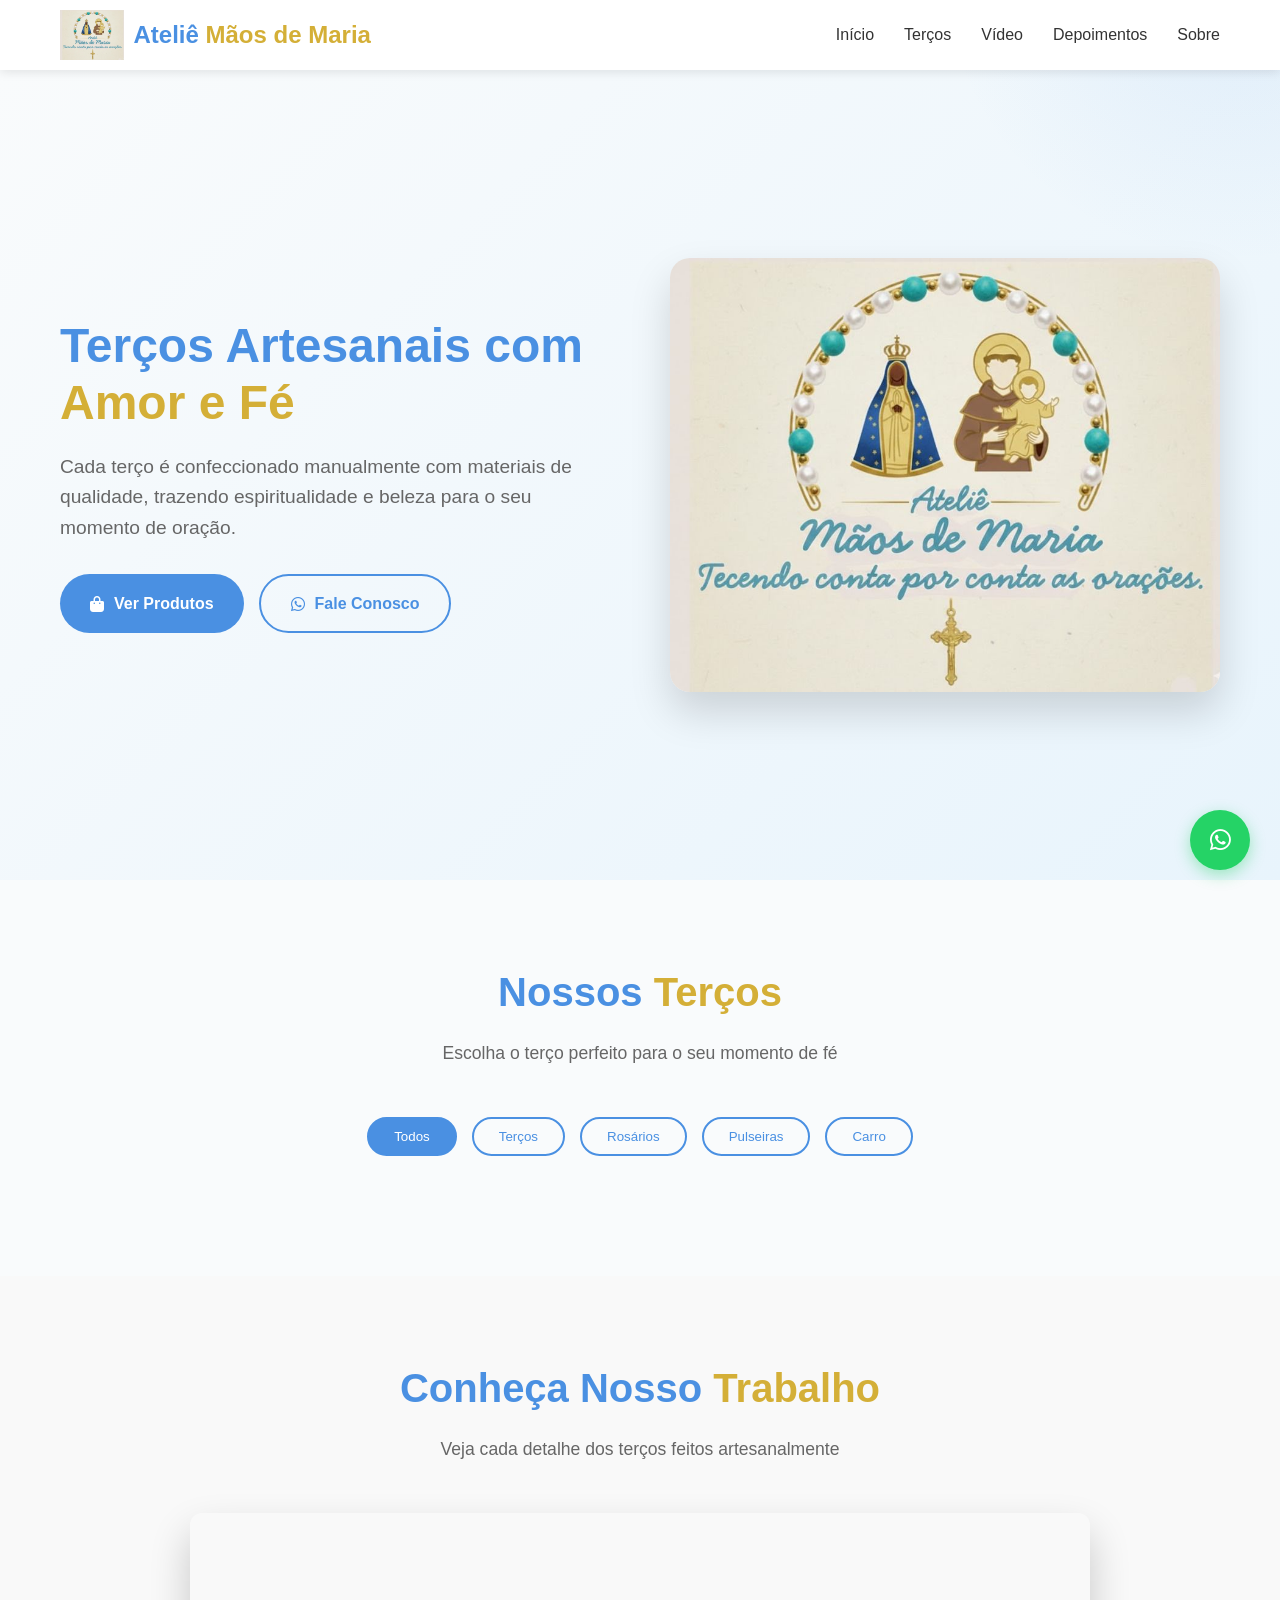
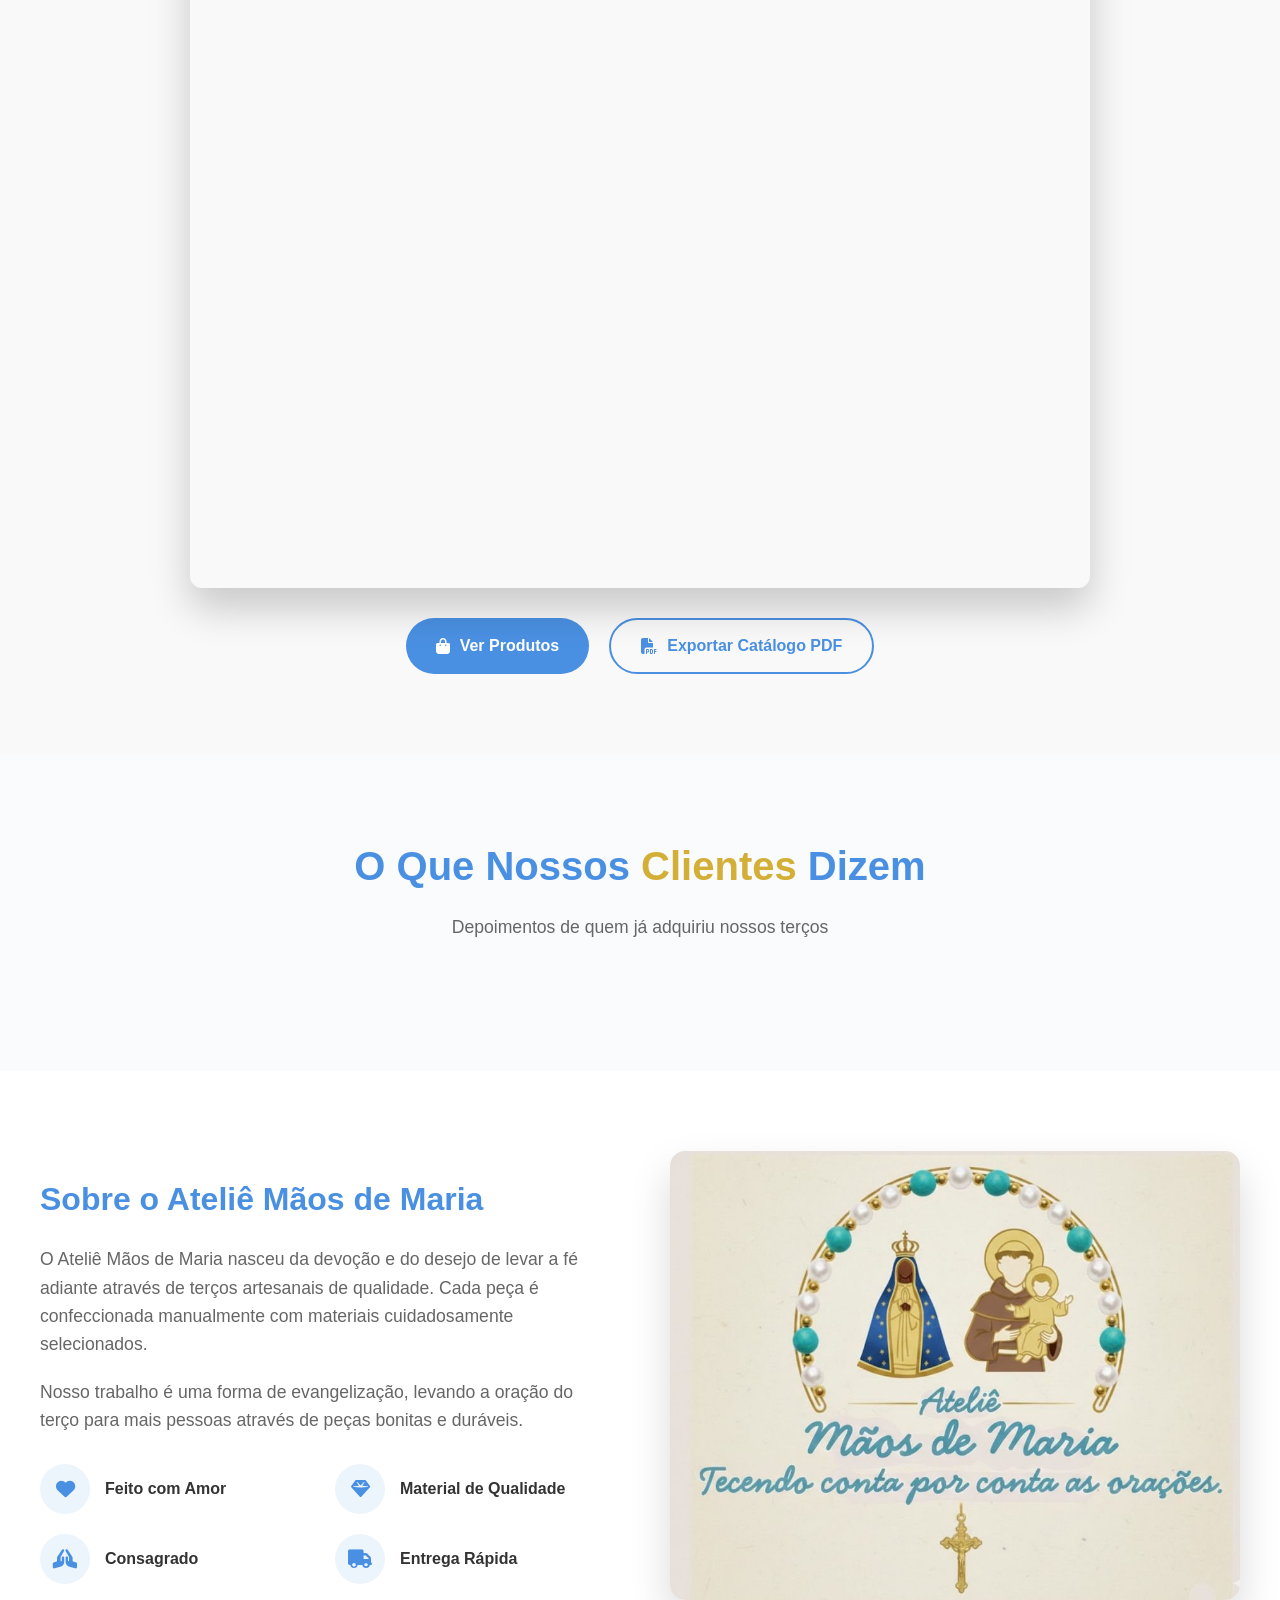
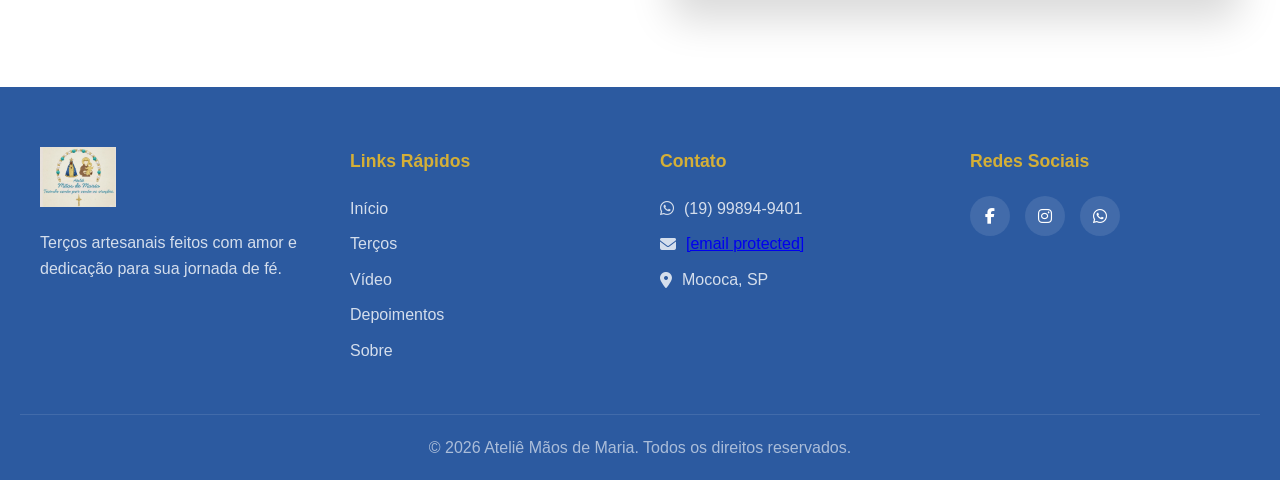
==== index.html @ 188af602 "ajustado video" ====
<!DOCTYPE html>
<html lang="pt-BR">
<head>
    <meta charset="UTF-8">
    <meta name="viewport" content="width=device-width, initial-scale=1.0">

    <link rel="manifest" href="manifest.json">
    <meta name="theme-color" content="#4a90e2">

    <title>Ateliê Mãos de Maria - Terços Artesanais</title>
    <meta name="description" content="Ateliê Mãos de Maria - Terços artesanais feitos com amor e dedicação. Terços, rosários, pulseiras e terços para carro.">

    <!-- Font Awesome -->
    <link rel="stylesheet" href="https://cdnjs.cloudflare.com/ajax/libs/font-awesome/6.4.0/css/all.min.css">

    <!-- CSS -->
    <link rel="stylesheet" href="css/style.css">
</head>
<body>

    <!-- ========================================
         MENU FIXO
         ======================================== -->
    <nav class="navbar">
        <div class="navbar-container">
            <a href="#" class="logo">
                <img src="images/logo-maos-de-maria.jpg" alt="Mãos de Maria">
                <span class="logo-text">Ateliê <span>Mãos de Maria</span></span>
            </a>

            <ul class="nav-menu">
                <li><a href="#inicio">Início</a></li>
                <li><a href="#produtos">Terços</a></li>
                <li><a href="#video">Vídeo</a></li>
                <li><a href="#depoimentos">Depoimentos</a></li>
                <li><a href="#sobre">Sobre</a></li>
            </ul>

            <div class="menu-toggle">
                <span></span>
                <span></span>
                <span></span>
            </div>
        </div>
    </nav>

    <!-- ========================================
         HERO SECTION
         ======================================== -->
    <section id="inicio" class="hero">
        <div class="hero-container">
            <div class="hero-content">
                <h1>Terços Artesanais com <span>Amor e Fé</span></h1>
                <p>Cada terço é confeccionado manualmente com materiais de qualidade,
                   trazendo espiritualidade e beleza para o seu momento de oração.</p>
                <div class="hero-buttons">
                    <a href="#produtos" class="btn btn-primary">
                        <i class="fas fa-shopping-bag"></i> Ver Produtos
                    </a>
                    <a href="https://wa.me/5519998949401" target="_blank" class="btn btn-secondary">
                        <i class="fab fa-whatsapp"></i> Fale Conosco
                    </a>
                </div>
            </div>
            <div class="hero-image">
                <img src="images/logo-maos-de-maria.jpg" alt="Ateliê Mãos de Maria">
            </div>
        </div>
    </section>

    <!-- ========================================
         SEÇÃO PRODUTOS
         ======================================== -->
    <section id="produtos" class="section">
        <div class="container">
            <div class="section-header">
                <h2>Nossos <span>Terços</span></h2>
                <p>Escolha o terço perfeito para o seu momento de fé</p>
            </div>

            <!-- Filtros -->
            <div class="filtros">
                <button class="filtro-btn active" data-filtro="todos">Todos</button>
                <button class="filtro-btn" data-filtro="tercos">Terços</button>
                <button class="filtro-btn" data-filtro="rosarios">Rosários</button>
                <button class="filtro-btn" data-filtro="pulseiras">Pulseiras</button>
                <button class="filtro-btn" data-filtro="carro">Carro</button>
            </div>

            <!-- Grid de Produtos -->
            <div class="produtos-grid" id="produtos-grid">
                <!-- Produtos carregados via JavaScript -->
            </div>
        </div>
    </section>

    <!-- ========================================
         SEÇÃO VÍDEO
         ======================================== -->
    <section id="video" class="video-section">
        <div class="container">
            <div class="section-header">
                <h2>Conheça Nosso <span>Trabalho</span></h2>
                <p>Veja cada detalhe dos terços feitos artesanalmente</p>
            </div>

            <div class="video-wrapper" style="position:relative;padding-bottom:56.25%;height:0;overflow:hidden;border-radius:12px;box-shadow:0 20px 40px rgba(0,0,0,0.2)">
                <iframe
                    src="https://www.youtube.com/embed/1LMLt5HYegs"
                    title="Ateliê Mãos de Maria"
                    frameborder="0"
                    allow="accelerometer; autoplay; clipboard-write; encrypted-media; gyroscope; picture-in-picture"
                    allowfullscreen
                    style="position:absolute;top:0;left:0;width:100%;height:100%;border-radius:12px">
                </iframe>
            </div>

            <div class="botoes-video">
                <a href="#produtos" class="btn btn-primary">
                    <i class="fas fa-shopping-bag"></i> Ver Produtos
                </a>
                <button onclick="exportarPDF()" class="btn btn-secondary">
                    <i class="fas fa-file-pdf"></i> Exportar Catálogo PDF
                </button>
            </div>
        </div>
    </section>

    <!-- ========================================
         SEÇÃO DEPOIMENTOS
         ======================================== -->
    <section id="depoimentos" class="section">
        <div class="container">
            <div class="section-header">
                <h2>O Que Nossos <span>Clientes</span> Dizem</h2>
                <p>Depoimentos de quem já adquiriu nossos terços</p>
            </div>
            <div class="depoimentos-grid" id="depoimentos-grid"></div>
        </div>
    </section>

    <!-- ========================================
         SEÇÃO SOBRE
         ======================================== -->
    <section id="sobre" class="section sobre-section">
        <div class="container">
            <div class="sobre-content">
                <div class="sobre-texto">
                    <h3>Sobre o Ateliê Mãos de Maria</h3>
                    <p>O Ateliê Mãos de Maria nasceu da devoção e do desejo de levar a fé adiante
                       através de terços artesanais de qualidade. Cada peça é confeccionada
                       manualmente com materiais cuidadosamente selecionados.</p>
                    <p>Nosso trabalho é uma forma de evangelização, levando a oração do terço
                       para mais pessoas através de peças bonitas e duráveis.</p>

                    <div class="sobre-valores">
                        <div class="valor-item">
                            <div class="valor-icon"><i class="fas fa-heart"></i></div>
                            <h4>Feito com Amor</h4>
                        </div>
                        <div class="valor-item">
                            <div class="valor-icon"><i class="fas fa-gem"></i></div>
                            <h4>Material de Qualidade</h4>
                        </div>
                        <div class="valor-item">
                            <div class="valor-icon"><i class="fas fa-hands-praying"></i></div>
                            <h4>Consagrado</h4>
                        </div>
                        <div class="valor-item">
                            <div class="valor-icon"><i class="fas fa-truck"></i></div>
                            <h4>Entrega Rápida</h4>
                        </div>
                    </div>
                </div>
                <div class="sobre-imagem">
                    <img src="images/logo-maos-de-maria.jpg" alt="Ateliê Mãos de Maria">
                </div>
            </div>
        </div>
    </section>

    <!-- ========================================
         FOOTER
         ======================================== -->
    <footer class="footer">
        <div class="footer-content">
            <div class="footer-logo">
                <img src="images/logo-maos-de-maria.jpg" alt="Mãos de Maria">
                <p>Terços artesanais feitos com amor e dedicação para sua jornada de fé.</p>
            </div>
            <div class="footer-links">
                <h4>Links Rápidos</h4>
                <ul>
                    <li><a href="#inicio">Início</a></li>
                    <li><a href="#produtos">Terços</a></li>
                    <li><a href="#video">Vídeo</a></li>
                    <li><a href="#depoimentos">Depoimentos</a></li>
                    <li><a href="#sobre">Sobre</a></li>
                </ul>
            </div>
            <div class="footer-contato">
                <h4>Contato</h4>
                <p><i class="fab fa-whatsapp"></i> (19) 99894-9401</p>
                <p><i class="fas fa-envelope"></i> <a href="/cdn-cgi/l/email-protection" class="__cf_email__" data-cfemail="28495c4549475b4c4d45495a4149684f45494144064b4745">[email&#160;protected]</a></p>
                <p><i class="fas fa-map-marker-alt"></i> Mococa, SP</p>
            </div>
            <div class="footer-social">
                <h4>Redes Sociais</h4>
                <div class="social-links">
                    <a href="#" target="_blank"><i class="fab fa-facebook-f"></i></a>
                    <a href="#" target="_blank"><i class="fab fa-instagram"></i></a>
                    <a href="https://wa.me/5519998949401" target="_blank"><i class="fab fa-whatsapp"></i></a>
                </div>
            </div>
        </div>
        <div class="footer-bottom">
            <p>&copy; 2026 Ateliê Mãos de Maria. Todos os direitos reservados.</p>
        </div>
    </footer>

    <!-- WhatsApp flutuante -->
    <a href="https://wa.me/5519998949401" target="_blank" class="whatsapp-float">
        <i class="fab fa-whatsapp"></i>
    </a>

    <!-- Modal zoom produto -->
    <div class="modal" id="modal">
        <div class="modal-content">
            <button class="modal-close">
                <i class="fas fa-times"></i>
            </button>
            <img src="" alt="" id="modal-img">
            <div class="modal-info">
                <h3 id="modal-titulo"></h3>
                <p id="modal-preco"></p>
            </div>
        </div>
    </div>

    <!-- ========================================
         SCRIPTS — apenas estes dois!
         =============
---- css/style.css ----
/* ========================================
   ATELIÊ MÃOS DE MARIA - ESTILOS COMPLETOS
   ======================================== */

/* Variáveis CSS */
:root {
    --azul-mariano: #4a90e2;
    --azul-escuro: #2c5aa0;
    --dourado: #d4af37;
    --dourado-escuro: #b8960c;
    --fundo-claro: #f9fbfc;
    --branco: #ffffff;
    --texto-escuro: #333333;
    --texto-claro: #666666;
    --sombra: rgba(0, 0, 0, 0.1);
    --transicao: all 0.3s ease;
}

/* Reset e Base */
* {
    margin: 0;
    padding: 0;
    box-sizing: border-box;
}

html { scroll-behavior: smooth; }

body {
    font-family: 'Segoe UI', Tahoma, Geneva, Verdana, sans-serif;
    background-color: var(--fundo-claro);
    color: var(--texto-escuro);
    line-height: 1.6;
}

/* ========================================
   MENU FIXO
   ======================================== */
.navbar {
    position: fixed;
    top: 0; left: 0;
    width: 100%;
    background: var(--branco);
    box-shadow: 0 2px 10px var(--sombra);
    z-index: 1000;
    transition: var(--transicao);
}

.navbar-container {
    max-width: 1200px;
    margin: 0 auto;
    padding: 0 20px;
    display: flex;
    justify-content: space-between;
    align-items: center;
    height: 70px;
}

.logo {
    display: flex;
    align-items: center;
    gap: 10px;
    text-decoration: none;
}

.logo img { height: 50px; width: auto; }

.logo-text {
    font-size: 1.5rem;
    font-weight: 700;
    color: var(--azul-mariano);
}

.logo-text span { color: var(--dourado); }

.nav-menu {
    display: flex;
    list-style: none;
    gap: 30px;
}

.nav-menu a {
    text-decoration: none;
    color: var(--texto-escuro);
    font-weight: 500;
    transition: var(--transicao);
    position: relative;
}

.nav-menu a::after {
    content: '';
    position: absolute;
    bottom: -5px; left: 0;
    width: 0; height: 2px;
    background: var(--dourado);
    transition: var(--transicao);
}

.nav-menu a:hover { color: var(--azul-mariano); }
.nav-menu a:hover::after { width: 100%; }

.menu-toggle {
    display: none;
    flex-direction: column;
    cursor: pointer;
    gap: 5px;
}

.menu-toggle span {
    width: 25px; height: 3px;
    background: var(--azul-mariano);
    transition: var(--transicao);
}

/* ========================================
   BOTÕES GERAIS
   ======================================== */
.btn {
    padding: 15px 30px;
    border-radius: 50px;
    text-decoration: none;
    font-weight: 600;
    transition: var(--transicao);
    display: inline-flex;
    align-items: center;
    gap: 10px;
    cursor: pointer;
    border: none;
    font-size: 1rem;
}

.btn-primary {
    background: var(--azul-mariano);
    color: var(--branco);
}

.btn-primary:hover {
    background: var(--azul-escuro);
    transform: translateY(-3px);
    box-shadow: 0 10px 20px rgba(74, 144, 226, 0.3);
}

.btn-secondary {
    background: transparent;
    color: var(--azul-mariano);
    border: 2px solid var(--azul-mariano);
}

.btn-secondary:hover {
    background: var(--azul-mariano);
    color: var(--branco);
}

.btn-dourado { background: var(--dourado); color: var(--branco); }
.btn-dourado:hover { background: var(--dourado-escuro); }

/* ========================================
   HERO SECTION
   ======================================== */
.hero {
    margin-top: 70px;
    min-height: 90vh;
    display: flex;
    align-items: center;
    justify-content: center;
    background: linear-gradient(135deg, var(--fundo-claro) 0%, #e8f4fc 100%);
    position: relative;
    overflow: hidden;
}

.hero::before {
    content: '';
    position: absolute;
    top: -50%; right: -20%;
    width: 600px; height: 600px;
    background: radial-gradient(circle, rgba(74, 144, 226, 0.1) 0%, transparent 70%);
    border-radius: 50%;
}

.hero-container {
    max-width: 1200px;
    margin: 0 auto;
    padding: 40px 20px;
    display: grid;
    grid-template-columns: 1fr 1fr;
    gap: 60px;
    align-items: center;
}

.hero-content { z-index: 1; }

.hero-content h1 {
    font-size: 3rem;
    color: var(--azul-mariano);
    margin-bottom: 20px;
    line-height: 1.2;
}

.hero-content h1 span { color: var(--dourado); }

.hero-content p {
    font-size: 1.2rem;
    color: var(--texto-claro);
    margin-bottom: 30px;
}

.hero-buttons {
    display: flex;
    gap: 15px;
    flex-wrap: wrap;
}

.hero-image {
    display: flex;
    justify-content: center;
    align-items: center;
    z-index: 1;
}

.hero-image img {
    max-width: 100%;
    height: auto;
    border-radius: 20px;
    box-shadow: 0 20px 40px rgba(0, 0, 0, 0.15);
}

/* ========================================
   SEÇÕES GERAIS
   ======================================== */
.section { padding: 80px 20px; }

.section-header {
    text-align: center;
    margin-bottom: 50px;
}

.section-header h2 {
    font-size: 2.5rem;
    color: var(--azul-mariano);
    margin-bottom: 15px;
}

.section-header h2 span { color: var(--dourado); }

.section-header p {
    color: var(--texto-claro);
    font-size: 1.1rem;
}

.container {
    max-width: 1200px;
    margin: 0 auto;
}

/* ========================================
   FILTROS
   ======================================== */
.filtros {
    display: flex;
    justify-content: center;
    gap: 15px;
    margin-bottom: 40px;
    flex-wrap: wrap;
}

.filtro-btn {
    padding: 10px 25px;
    border: 2px solid var(--azul-mariano);
    background: transparent;
    color: var(--azul-mariano);
    border-radius: 30px;
    cursor: pointer;
    transition: var(--transicao);
    font-weight: 500;
}

.filtro-btn:hover,
.filtro-btn.active {
    background: var(--azul-mariano);
    color: var(--branco);
}

/* ========================================
   GRID DE PRODUTOS
   ======================================== */
.produtos-grid {
    display: grid;
    grid-template-columns: repeat(3, 1fr);
    gap: 25px;
    margin-top: 30px;
}

@media (max-width: 900px) {
    .produtos-grid { grid-template-columns: repeat(2, 1fr); }
}

@media (max-width: 500px) {
    .produtos-grid { grid-template-columns: 1fr; }
}

.produto-card {
    background: white;
    border-radius: 12px;
    overflow: hidden;
    box-shadow: 0 5px 15px rgba(0,0,0,0.1);
    transition: 0.3s;
    text-align: center;
}

.produto-card:hover { transform: translateY(-5px); }

.produto-imagem {
    position: relative;
    height: 220px;
    overflow: hidden;
}

.produto-imagem img {
    width: 100%;
    height: 100%;
    object-fit: cover;
    display: block;
    transition: var(--transicao);
}

.produto-card:hover .produto-imagem img { transform: scale(1.05); }

.produto-overlay {
    position: absolute;
    top: 0; left: 0;
    width: 100%; height: 100%;
    background: rgba(74, 144, 226, 0.8);
    display: flex;
    align-items: center;
    justify-content: center;
    opacity: 0;
    transition: var(--transicao);
}

.produto-card:hover .produto-overlay { opacity: 1; }

.btn-zoom {
    background: var(--branco);
    color: var(--azul-mariano);
    border: none;
    padding: 12px 25px;
    border-radius: 30px;
    cursor: pointer;
    font-weight: 600;
    transition: var(--transicao);
}

.btn-zoom:hover { background: var(--dourado); color: var(--branco); }

.produto-info { padding: 20px; }

.produto-categoria {
    display: inline-block;
    background: rgba(74, 144, 226, 0.1);
    color: var(--azul-mariano);
    padding: 5px 15px;
    border-radius: 20px;
    font-size: 0.8rem;
    margin-bottom: 10px;
}

.produto-info h3 {
    font-size: 1rem;
    margin-bottom: 10px;
    color: var(--texto-escuro);
}

.produto-preco {
    font-size: 1.3rem;
    font-weight: 700;
    color: var(--dourado);
    margin-bottom: 15px;
}

/* Botão carrinho dentro do card */
.btn-add-carrinho {
    width: 100%;
    padding: 10px;
    margin-bottom: 8px;
    background: var(--azul-mariano);
    color: var(--branco);
    border: none;
    border-radius: 30px;
    cursor: pointer;
    font-weight: 600;
    transition: var(--transicao);
    font-size: 0.9rem;
}

.btn-add-carrinho:hover { background: var(--azul-escuro); }

/* Botão WhatsApp dentro do card */
.btn-whatsapp {
    width: 100%;
    padding: 10px;
    background: #25d366;
    color: var(--branco);
    border: none;
    border-radius: 30px;
    cursor: pointer;
    font-weight: 600;
    display: flex;
    align-items: center;
    justify-content: center;
    gap: 8px;
    transition: var(--transicao);
    font-size: 0.9rem;
}

.btn-whatsapp:hover { background: #128c7e; }

/* ========================================
   SEÇÃO VÍDEO
   ======================================== */
.video-section {
    background: #f9f9f9;
    padding: 80px 0;
}

.video-wrapper {
    position: relative;
    max-width: 900px;
    margin: auto;
}

.video-wrapper video {
    width: 100%;
    border-radius: 12px;
    box-shadow: 0 20px 40px rgba(0,0,0,0.2);
}

.video-overlay {
    position: absolute;
    top: 0; left: 0;
    width: 100%; height: 100%;
    display: flex;
    align-items: center;
    justify-content: center;
    cursor: pointer;
}

.play-btn {
    width: 80px; height: 80px;
    background: #25d366;
    border-radius: 50%;
    display: flex;
    align-items: center;
    justify-content: center;
    font-size: 30px;
    color: white;
    box-shadow: 0 10px 25px rgba(0,0,0,0.3);
    transition: transform 0.3s;
}

.play-btn:hover { transform: scale(1.1); }

.botoes-video {
    display: flex;
    justify-content: center;
    gap: 20px;
    margin-top: 30px;
    flex-wrap: wrap;
}

.catalogo-btn {
    display: flex;
    flex-direction: column;
    align-items: center;
    gap: 8px;
}

.catalogo-btn img {
    width: 80px;
    border-radius: 8px;
    box-shadow: 0 4px 10px rgba(0,0,0,0.2);
    transition: transform 0.3s;
}

.catalogo-btn:hover img { transform: scale(1.05); }

/* ========================================
   SEÇÃO DEPOIMENTOS
   ======================================== */
.depoimentos-grid {
    display: grid;
    grid-template-columns: repeat(auto-fill, minmax(300px, 1fr));
    gap: 30px;
}

.depoimento-card {
    background: var(--branco);
    border-radius: 15px;
    overflow: hidden;
    box-shadow: 0 5px 15px var(--sombra);
    transition: var(--transicao);
}

.depoimento-card:hover {
    transform: translateY(-5px);
    box-shadow: 0 15px 30px rgba(0, 0, 0, 0.15);
}

.depoimento-card img {
    width: 100%;
    height: auto;
    display: block;
}

/* ========================================
   SEÇÃO SOBRE
   ======================================== */
.sobre-section { background: var(--branco); }

.sobre-content {
    display: grid;
    grid-template-columns: 1fr 1fr;
    gap: 60px;
    align-items: center;
}

.sobre-imagem img {
    width: 100%;
    border-radius: 15px;
    box-shadow: 0 20px 40px rgba(0, 0, 0, 0.15);
}

.sobre-texto h3 {
    font-size: 2rem;
    color: var(--azul-mariano);
    margin-bottom: 20px;
}

.sobre-texto p {
    color: var(--texto-claro);
    margin-bottom: 20px;
    font-size: 1.1rem;
}

.sobre-valores {
    display: grid;
    grid-template-columns: repeat(2, 1fr);
    gap: 20px;
    margin-top: 30px;
}

.valor-item {
    display: flex;
    align-items: center;
    gap: 15px;
}

.valor-icon {
    width: 50px; height: 50px;
    background: rgba(74, 144, 226, 0.1);
    border-radius: 50%;
    display: flex;
    align-items: center;
    justify-content: center;
    color: var(--azul-mariano);
    font-size: 1.2rem;
    flex-shrink: 0;
}

.valor-item h4 { font-size: 1rem; color: var(--texto-escuro); }

/* ========================================
   FOOTER
   ======================================== */
.footer {
    background: var(--azul-escuro);
    color: var(--branco);
    padding: 60px 20px 20px;
}

.footer-content {
    max-width: 1200px;
    margin: 0 auto;
    display: grid;
    grid-template-columns: repeat(auto-fit, minmax(200px, 1fr));
    gap: 40px;
    margin-bottom: 40px;
}

.footer-logo img { height: 60px; margin-bottom: 15px; }
.footer-logo p { color: rgba(255, 255, 255, 0.8); }

.footer-links h4,
.footer-contato h4,
.footer-social h4 {
    font-size: 1.1rem;
    margin-bottom: 20px;
    color: var(--dourado);
}

.footer-links ul { list-style: none; }
.footer-links li { margin-bottom: 10px; }

.footer-links a {
    color: rgba(255, 255, 255, 0.8);
    text-decoration: none;
    transition: var(--transicao);
}

.footer-links a:hover { color: var(--dourado); }

.footer-contato p {
    color: rgba(255, 255, 255, 0.8);
    margin-bottom: 10px;
    display: flex;
    align-items: center;
    gap: 10px;
}

.social-links { display: flex; gap: 15px; }

.social-links a {
    width: 40px; height: 40px;
    background: rgba(255, 255, 255, 0.1);
    border-radius: 50%;
    display: flex;
    align-items: center;
    justify-content: center;
    color: var(--branco);
    text-decoration: none;
    transition: var(--transicao);
}

.social-links a:hover {
    background: var(--dourado);
    transform: translateY(-3px);
}

.footer-bottom {
    text-align: center;
    padding-top: 20px;
    border-top: 1px solid rgba(255, 255, 255, 0.1);
    color: rgba(255, 255, 255, 0.6);
}

/* ========================================
   BOTÃO WHATSAPP FLUTUANTE
   ======================================== */
.whatsapp-float {
    position: fixed;
    bottom: 30px; right: 30px;
    width: 60px; height: 60px;
    background: #25d366;
    border-radius: 50%;
    display: flex;
    align-items: center;
    justify-content: center;
    color: var(--branco);
    font-size: 1.5rem;
    text-decoration: none;
    box-shadow: 0 5px 15px rgba(37, 211, 102, 0.4);
    transition: var(--transicao);
    z-index: 999;
}

.whatsapp-float:hover {
    transform: scale(1.1);
    box-shadow: 0 8px 20px rgba(37, 211, 102, 0.5);
}

/* ========================================
   MODAL ZOOM PRODUTO
   ======================================== */
.modal {
    display: none;
    position: fixed;
    top: 0; left: 0;
    width: 100%; height: 100%;
    background: rgba(0, 0, 0, 0.9);
    z-index: 2000;
    align-items: center;
    justify-content: center;
    padding: 20px;
}

.modal.active { display: flex; }

.modal-content {
    position: relative;
    max-width: 90%;
    max-height: 90%;
}

.modal-content img {
    max-width: 100%;
    max-height: 80vh;
    border-radius: 10px;
}

.modal-close {
    position: absolute;
    top: -40px; right: 0;
    background: none;
    border: none;
    color: var(--branco);
    font-size: 2rem;
    cursor: pointer;
    transition: var(--transicao);
}

.modal-close:hover { color: var(--dourado); }

.modal-info {
    background: var(--branco);
    padding: 20px;
    border-radius: 0 0 10px 10px;
    text-align: center;
}

.modal-info h3 {
    color: var(--azul-mariano);
    margin-bottom: 10px;
}

.modal-info p {
    color: var(--dourado);
    font-size: 1.3rem;
    font-weight: 700;
}

/* ========================================
   ANIMAÇÕES
   ======================================== */
@keyframes fadeIn {
    from { opacity: 0; transform: translateY(20px); }
    to   { opacity: 1; transform: translateY(0); }
}

.produto-card,
.depoimento-card {
    animation: fadeIn 0.5s ease forwards;
}

/* ========================================
   SCROLLBAR
   ======================================== */
::-webkit-scrollbar { width: 8px; }
::-webkit-scrollbar-track { background: var(--fundo-claro); }
::-webkit-scrollbar-thumb { background: var(--azul-mariano); border-radius: 4px; }
::-webkit-scrollbar-thumb:hover { background: var(--azul-escuro); }

/* ========================================
   RESPONSIVIDADE
   ======================================== */
@media (max-width: 992px) {
    .hero-container {
        grid-template-columns: 1fr;
        text-align: center;
    }
    .hero-content h1 { font-size: 2.5rem; }
    .hero-buttons { justify-content: center; }
    .hero-image { order: -1; }
    .sobre-content { grid-template-columns: 1fr; }
    .sobre-imagem { order: -1; }
}

@media (max-width: 768px) {
    .nav-menu {
        position: fixed;
        top: 70px; left: -100%;
        width: 100%;
        height: calc(100vh - 70px);
        background: var(--branco);
        flex-direction: column;
        align-items: center;
        justify-content: center;
        gap: 30px;
        transition: var(--transicao);
    }

    .nav-menu.active { left: 0; }
    .menu-toggle { display: flex; }

    .menu-toggle.active span:nth-child(1) { transform: rotate(45deg) translate(5px, 5px); }
    .menu-toggle.active span:nth-child(2) { opacity: 0; }
    .menu-toggle.active span:nth-child(3) { transform: rotate(-45deg) translate(7px, -6px); }

    .hero-content h1 { font-size: 2rem; }
    .section-header h2 { font-size: 2rem; }
    .filtros { gap: 10px; }
    .filtro-btn { padding: 8px 15px; font-size: 0.9rem; }
    .sobre-valores { grid-template-columns: 1fr; }
    .botoes-video { flex-direction: column; align-items: center; }
}

@media (max-width: 480px) {
    .hero-content h1 { font-size: 1.8rem; }
    .btn { padding: 12px 20px; font-size: 0.9rem; }

    .depoimentos-grid { grid-template-columns: 1fr; }

    .footer-content {
        grid-template-columns: 1fr;
        text-align: center;
    }

    .social-links { justify-content: center; }

    .whatsapp-float {
        width: 50px; height: 50px;
        font-size: 1.2rem;
        bottom: 20px; right: 20px;
    }
}
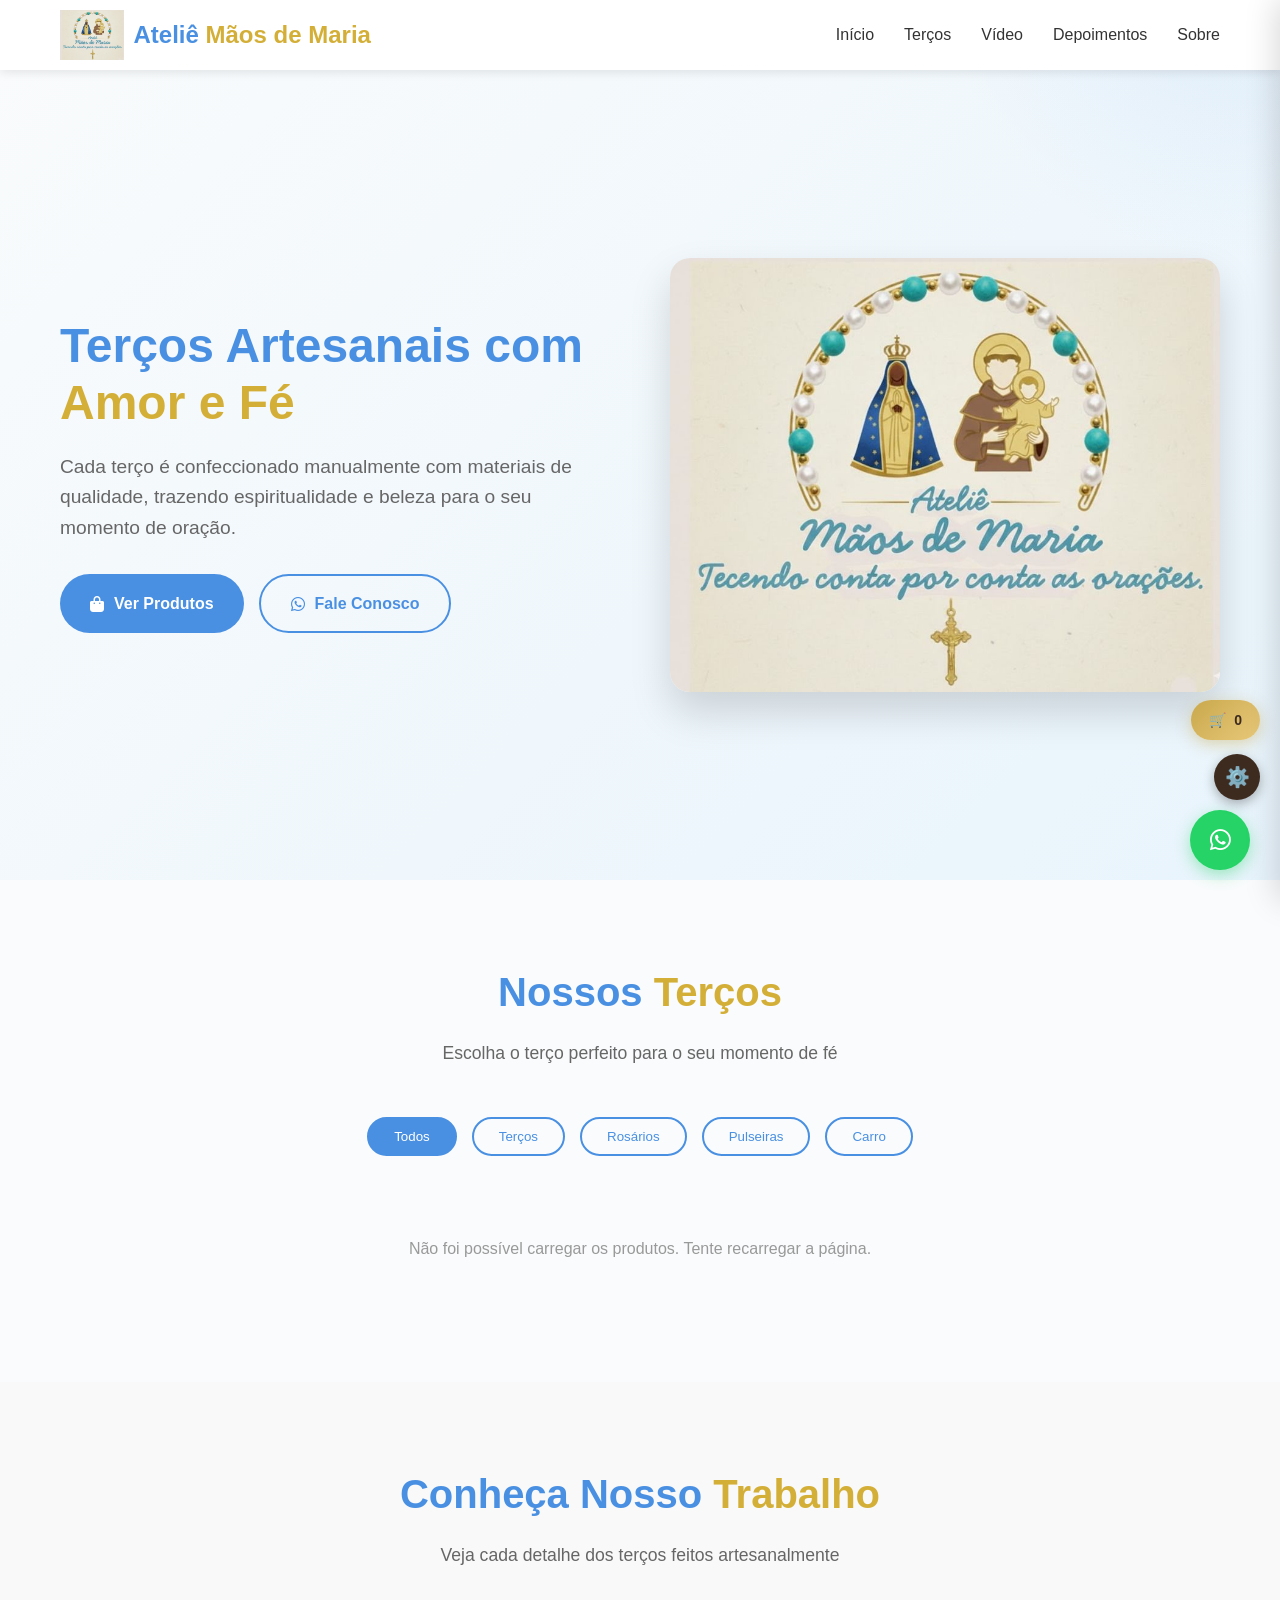
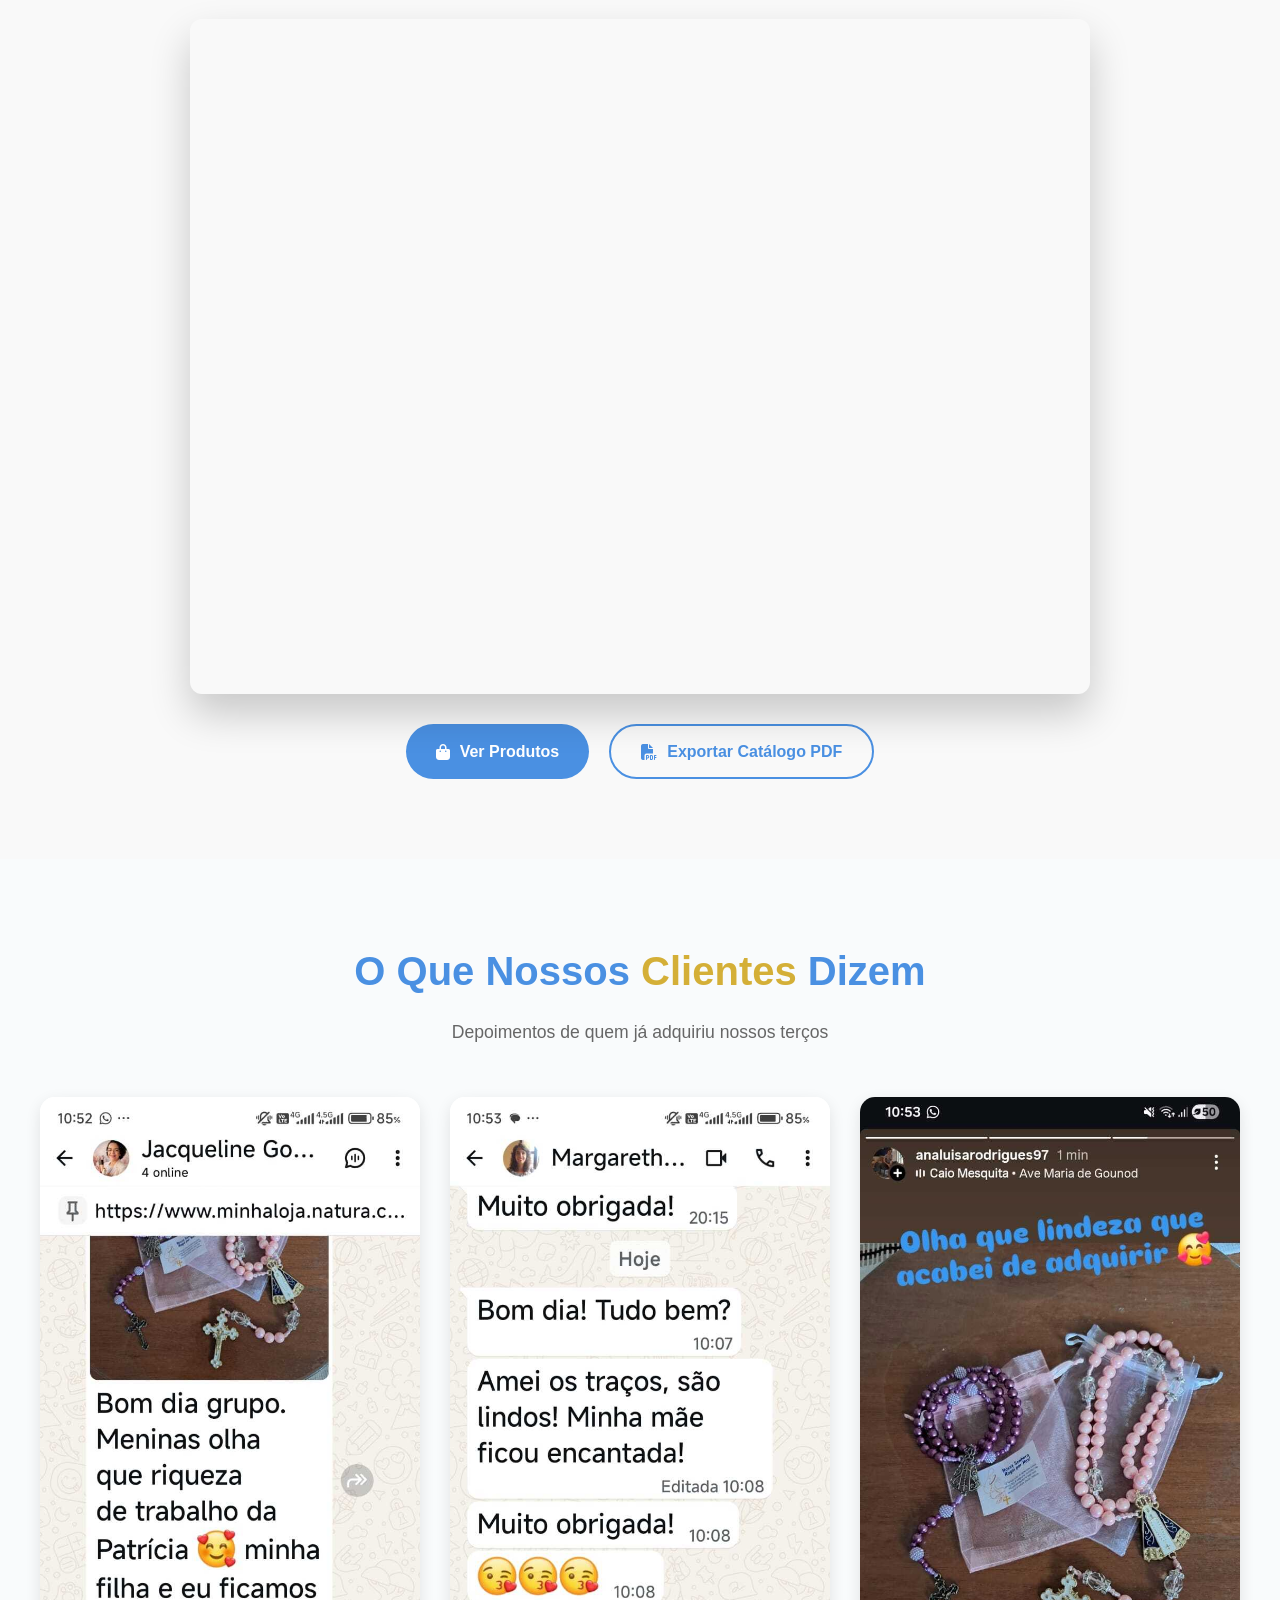
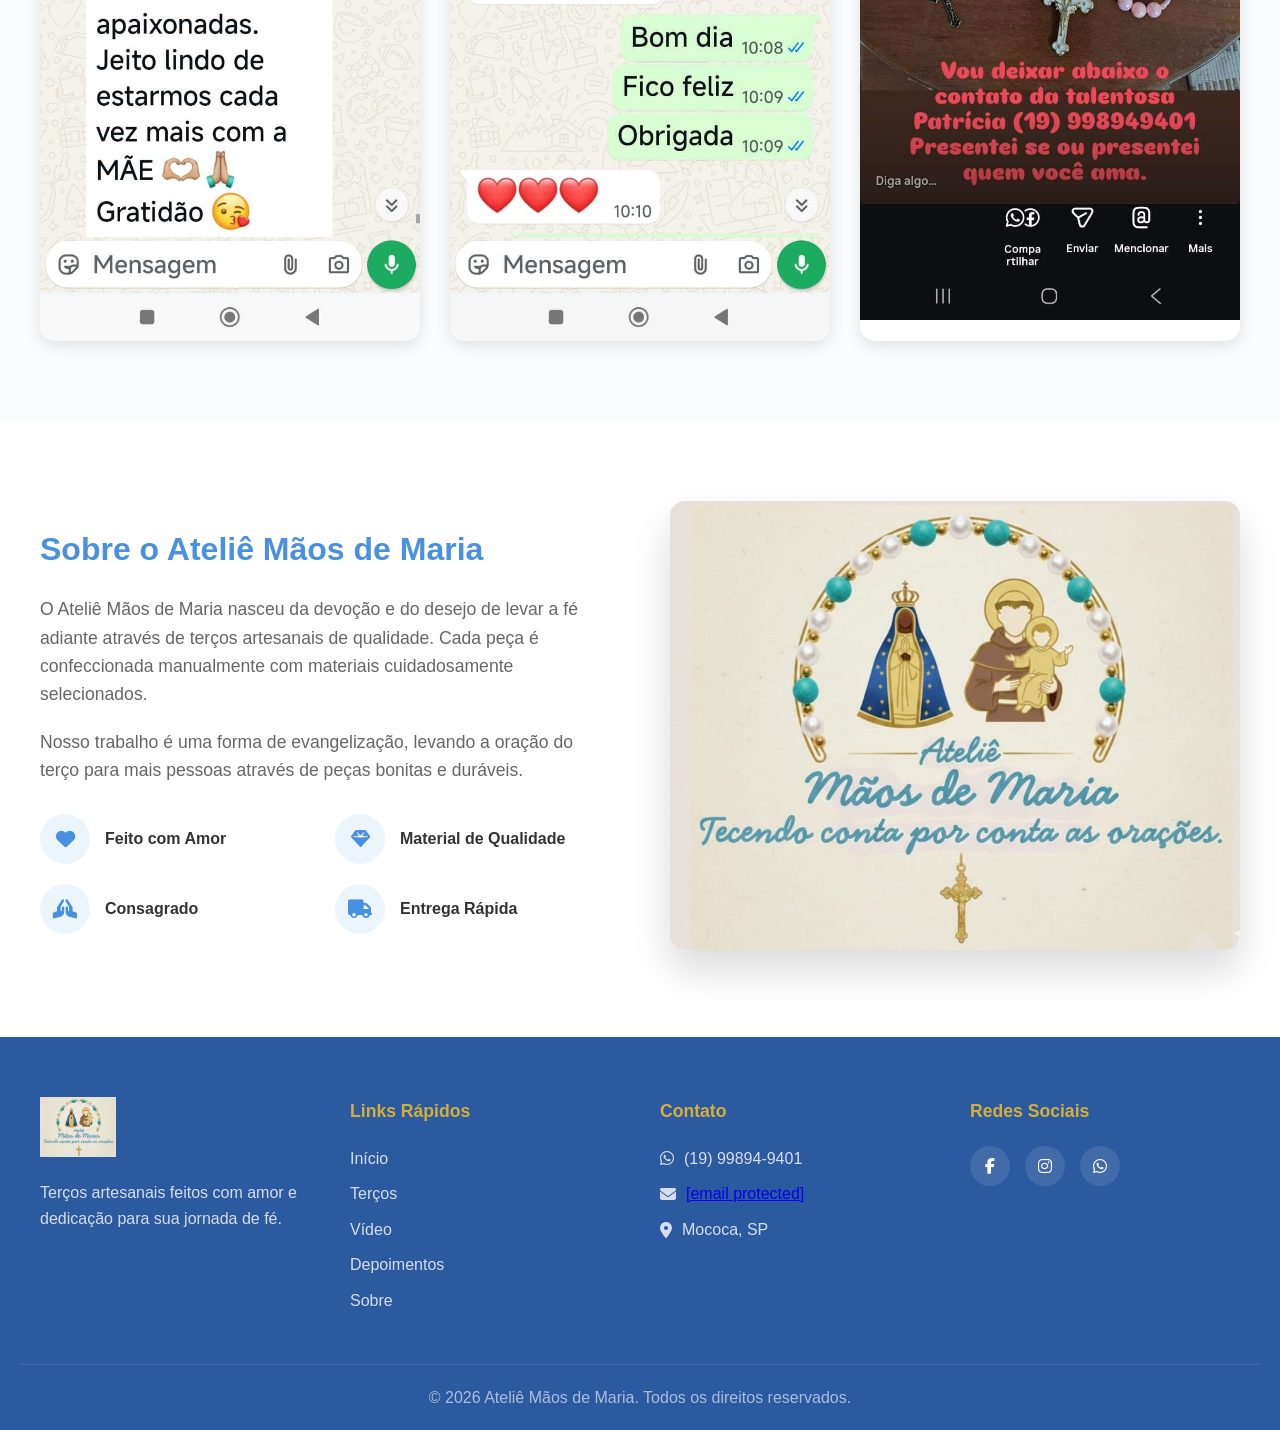
==== commit 55cad4d5: "ajustes" ====
--- a/index.html
+++ b/index.html
@@ -237,6 +237,9 @@
         </div>
     </div>
 
-    <!-- ========================================
-         SCRIPTS — apenas estes dois!
-         =============+    <!-- SCRIPTS -->
+    <script src="js/app.js"></script>
+    <script src="js/admin.js"></script>
+
+</body>
+</html>
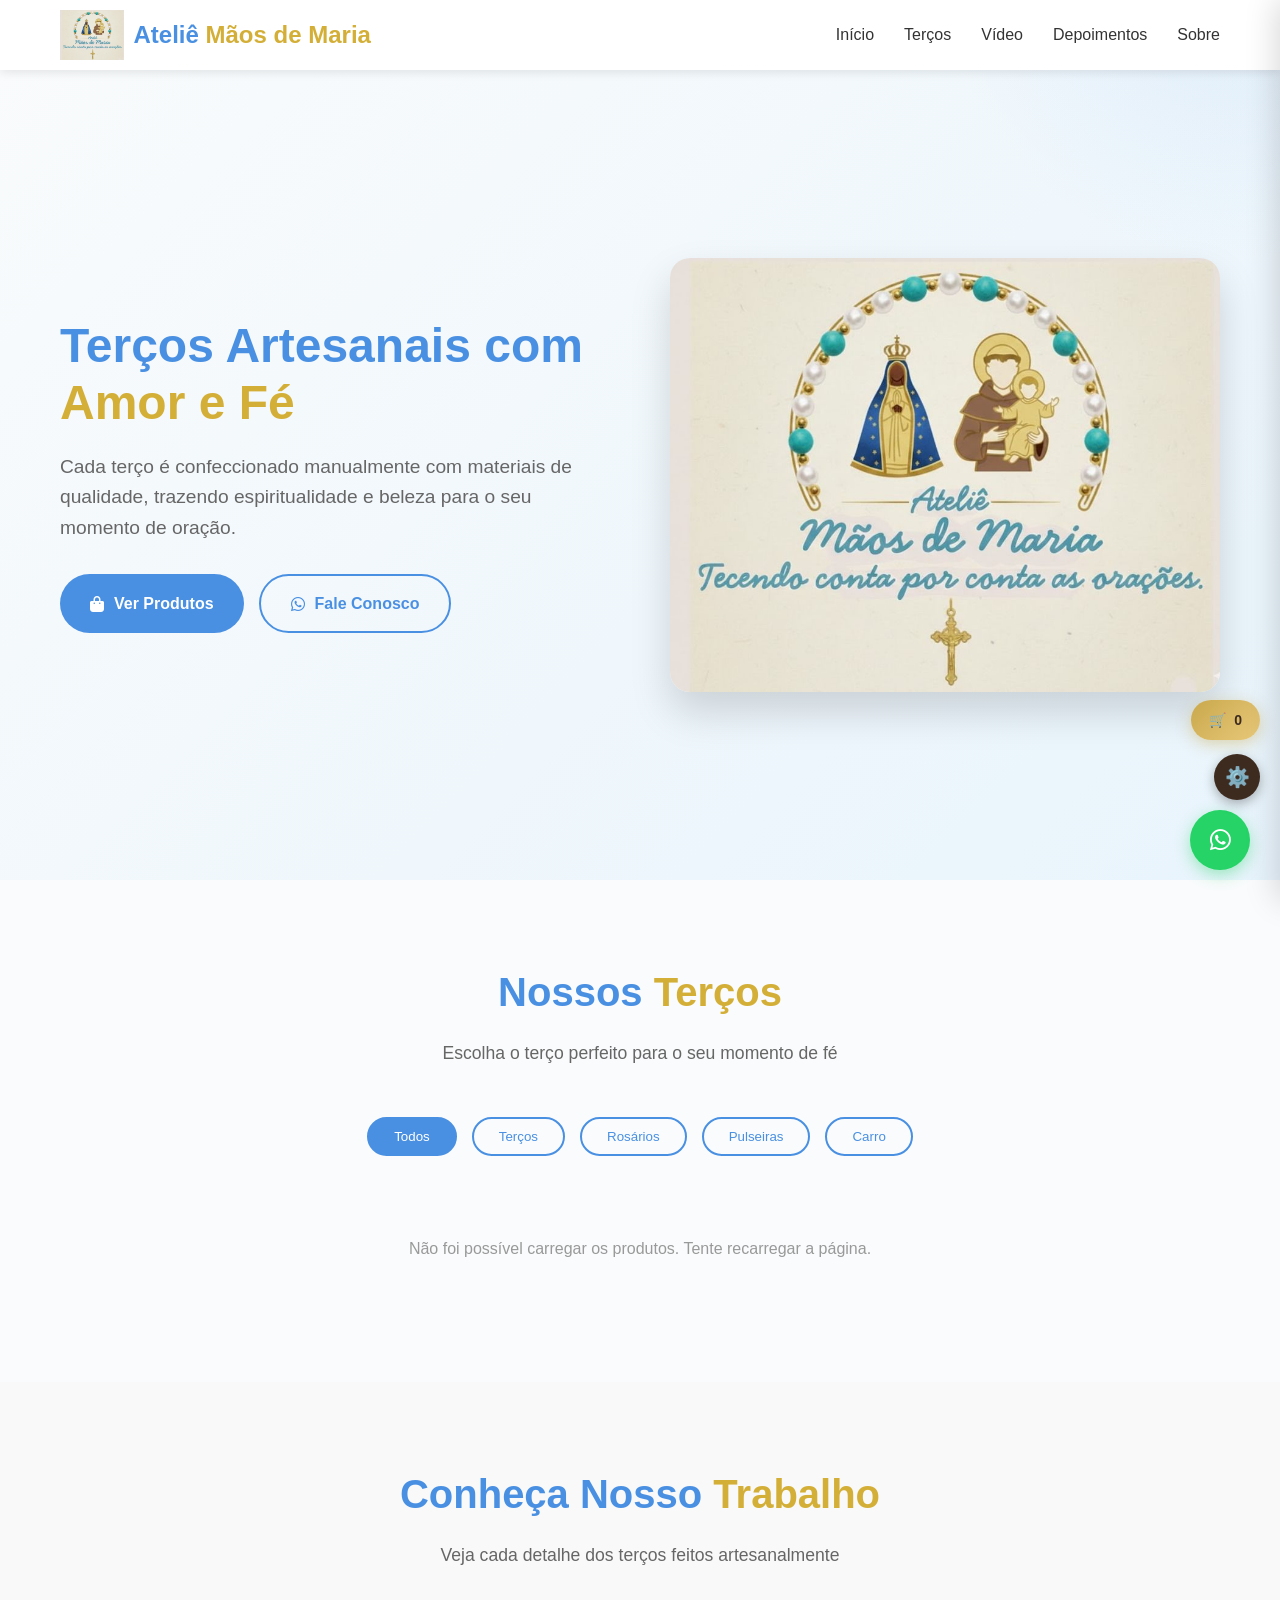
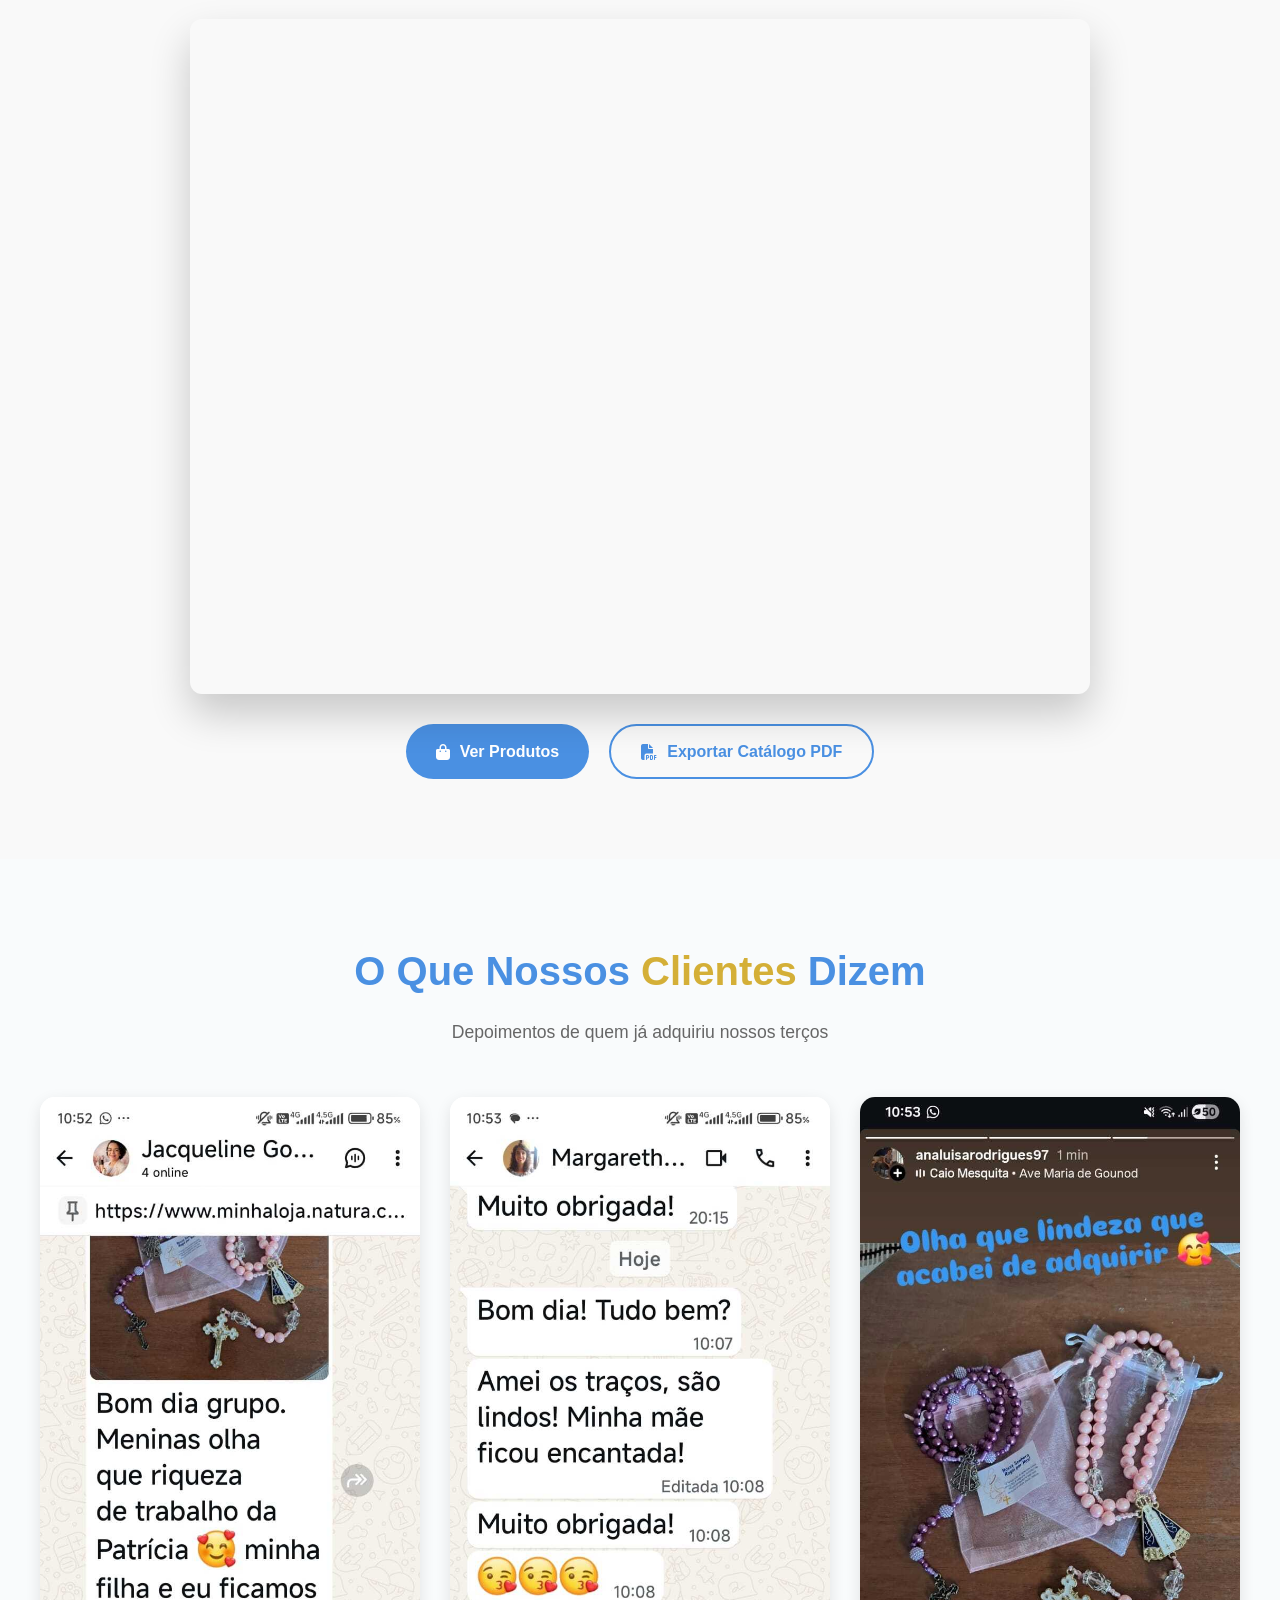
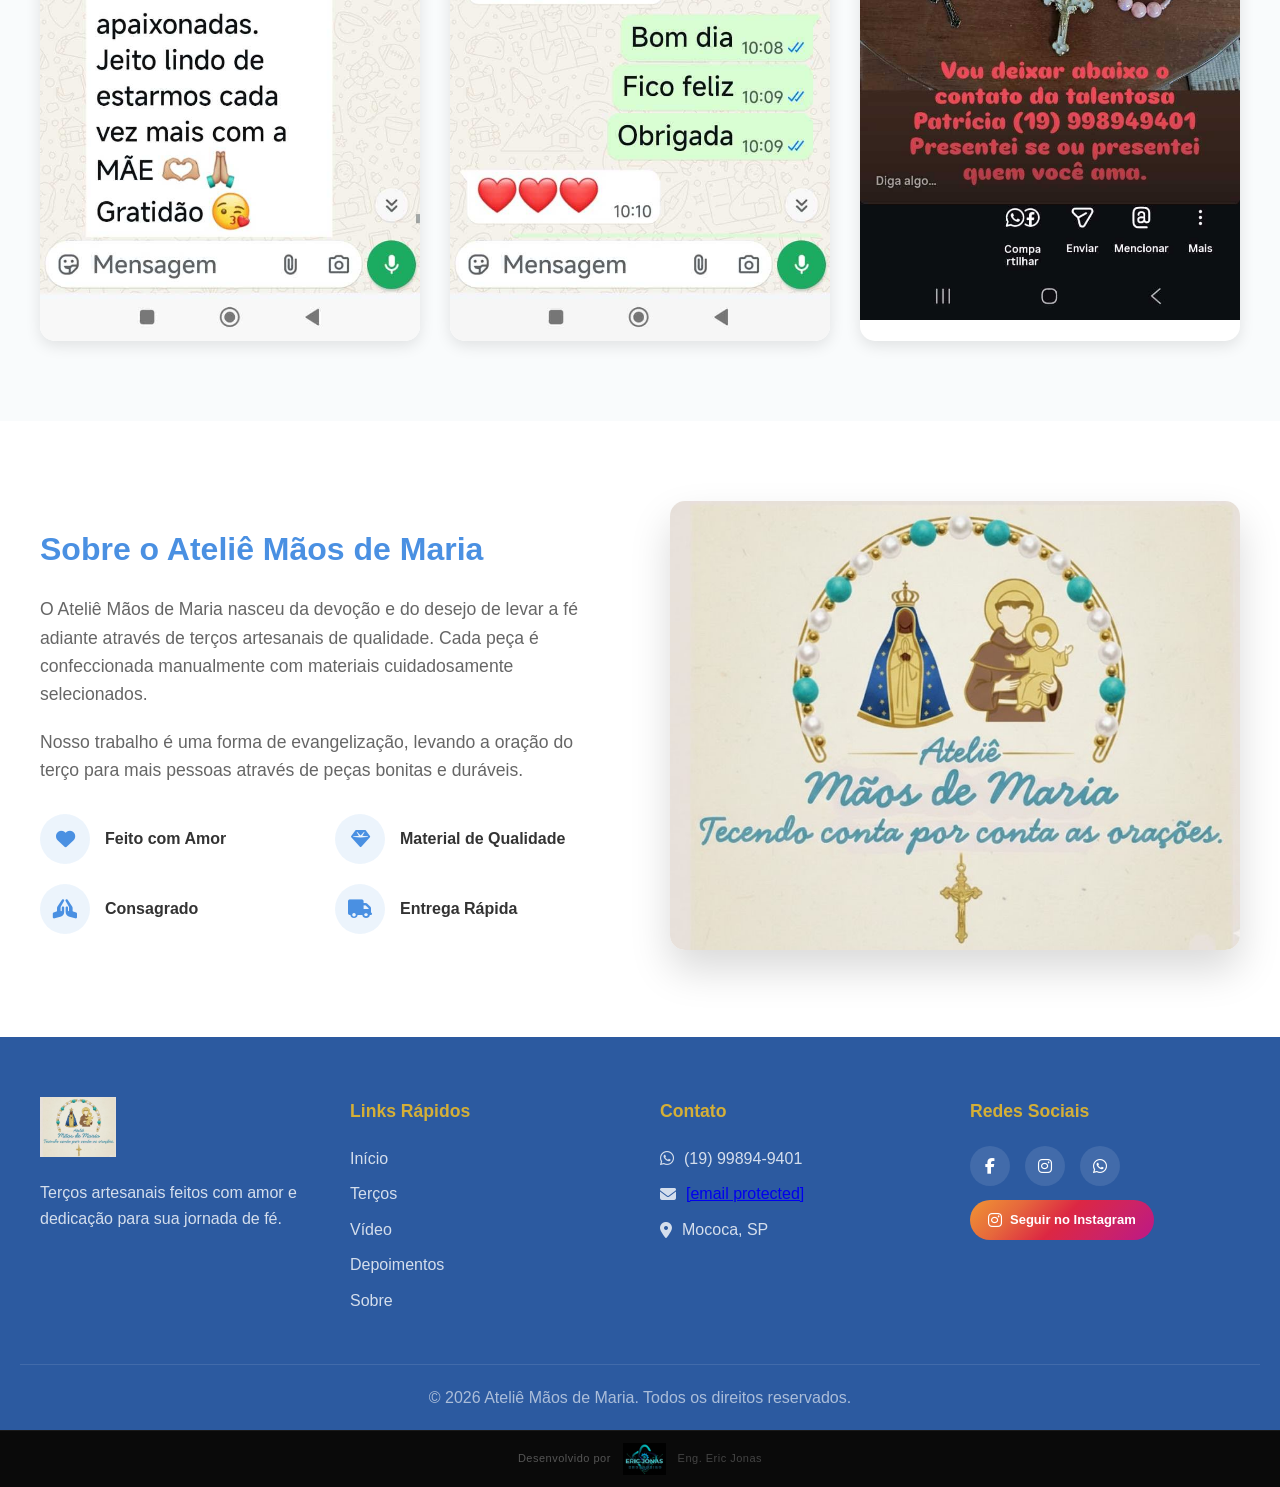
==== commit 10adb3f0: "botao instagran" ====
--- a/index.html
+++ b/index.html
@@ -208,9 +208,14 @@
                 <h4>Redes Sociais</h4>
                 <div class="social-links">
                     <a href="#" target="_blank"><i class="fab fa-facebook-f"></i></a>
-                    <a href="#" target="_blank"><i class="fab fa-instagram"></i></a>
+                    <a href="https://www.instagram.com/atmaosdemaria/" target="_blank"><i class="fab fa-instagram"></i></a>
                     <a href="https://wa.me/5519998949401" target="_blank"><i class="fab fa-whatsapp"></i></a>
                 </div>
+                <a href="https://www.instagram.com/atmaosdemaria/" target="_blank"
+                  style="display:inline-flex;align-items:center;gap:8px;margin-top:14px;padding:10px 18px;background:linear-gradient(135deg,#f09433,#e6683c,#dc2743,#cc2366,#bc1888);color:white;border-radius:30px;text-decoration:none;font-size:13px;font-weight:700;transition:opacity 0.3s"
+                  onmouseover="this.style.opacity='0.85'" onmouseout="this.style.opacity='1'">
+                  <i class="fab fa-instagram" style="font-size:16px"></i> Seguir no Instagram
+                </a>
             </div>
         </div>
         <div class="footer-bottom">
@@ -237,6 +242,14 @@
         </div>
     </div>
 
+
+    <!-- Crédito do desenvolvedor -->
+    <div style="background:#0a0a0a;padding:12px 20px;display:flex;align-items:center;justify-content:center;gap:12px;border-top:1px solid #1a1a1a">
+      <span style="font-size:11px;color:#555;letter-spacing:0.5px">Desenvolvido por</span>
+      <img src="[data-uri]" alt="Eric Jonas Engenheiro" style="height:32px;width:auto;opacity:0.85">
+      <span style="font-size:11px;color:#444;letter-spacing:0.5px">Eng. Eric Jonas</span>
+    </div>
+
     <!-- SCRIPTS -->
     <script src="js/app.js"></script>
     <script src="js/admin.js"></script>
